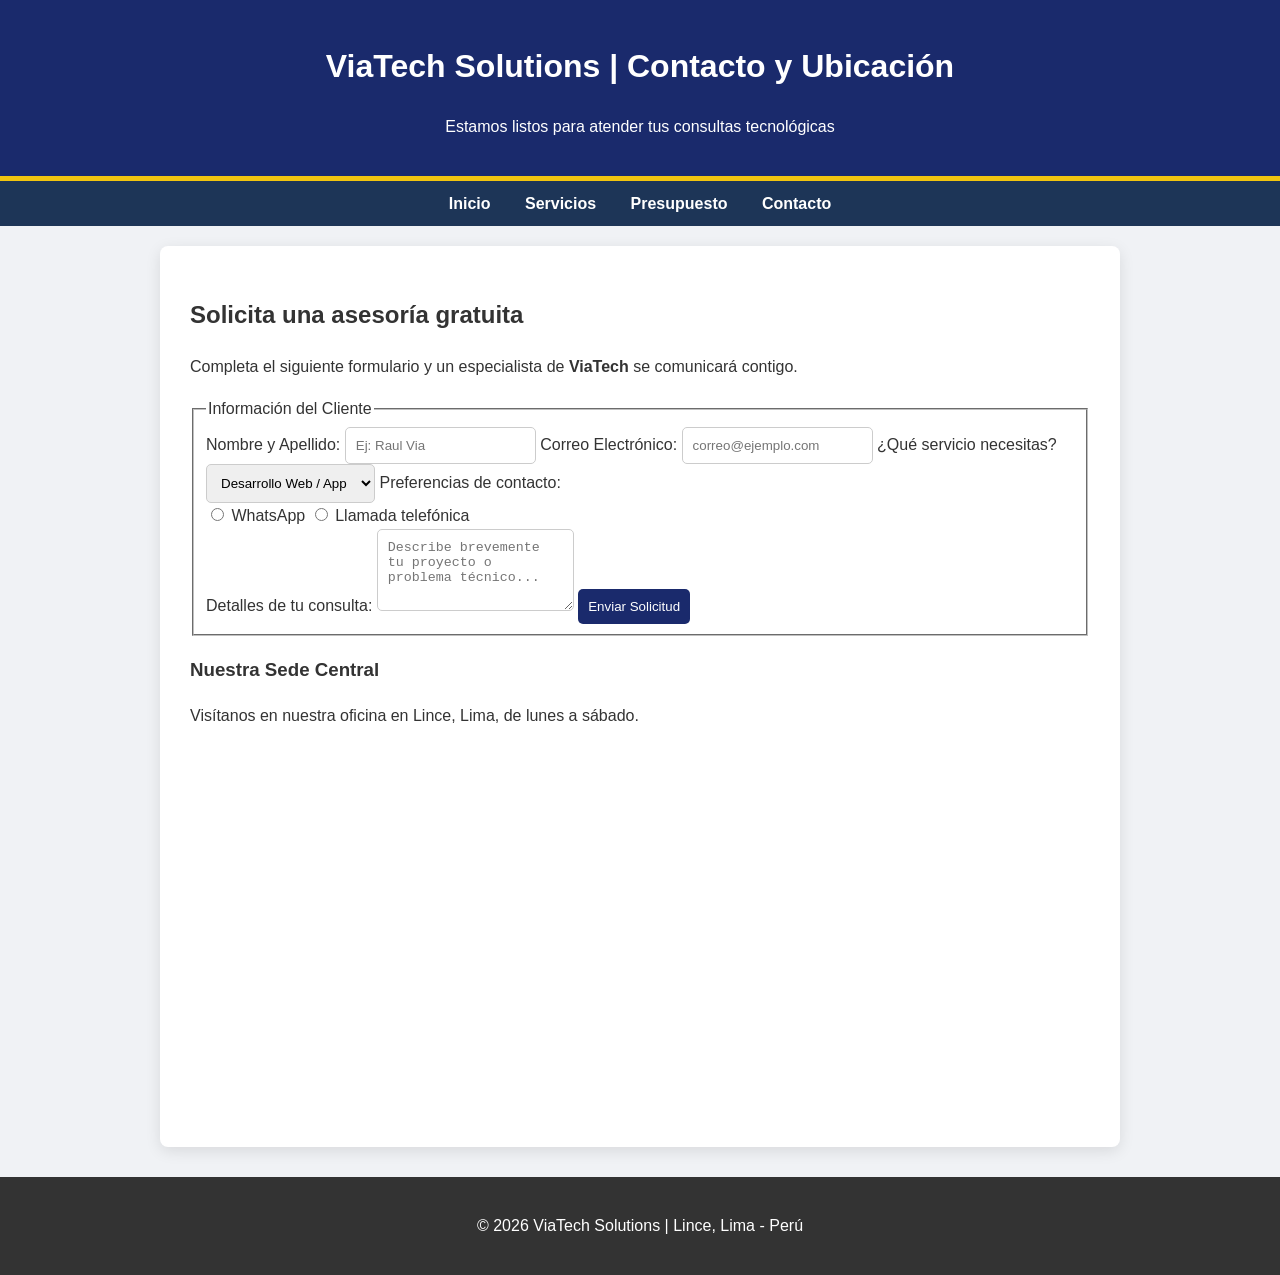
==== contacto.html @ cfa4d26c "Add files via upload" ====
<!DOCTYPE html>
<html lang="es">
<head>
    <meta charset="UTF-8">
    <meta name="viewport" content="width=device-width, initial-scale=1.0">
    <title>Contacto | ViaTech Solutions</title>
    <link rel="stylesheet" href="estilos.css">
</head>
<body>

    <header>
        <h1>ViaTech Solutions | Contacto y Ubicación</h1>
        <p>Estamos listos para atender tus consultas tecnológicas</p>
    </header>

   <nav>
        <ul>
            <li><a href="index.html">Inicio</a></li>
            <li><a href="servicios.html">Servicios</a></li>
            <li><a href="presupuesto.html">Presupuesto</a></li>
            <li><a href="contacto.html">Contacto</a></li>
        </ul>
    </nav>

    <main>
        <section>
            <h2>Solicita una asesoría gratuita</h2>
            <p>Completa el siguiente formulario y un especialista de <strong>ViaTech</strong> se comunicará contigo.</p>

            <form action="#" method="get">
                <fieldset>
                    <legend>Información del Cliente</legend>
                    
                    <label for="nombre">Nombre y Apellido:</label>
                    <input type="text" id="nombre" name="nombre" placeholder="Ej: Raul Via" required>

                    <label for="correo">Correo Electrónico:</label>
                    <input type="email" id="correo" name="correo" placeholder="correo@ejemplo.com" required>

                    <label for="interes">¿Qué servicio necesitas?</label>
                    <select id="interes" name="interes">
                        <option value="web">Desarrollo Web / App</option>
                        <option value="soporte">Soporte de Hardware</option>
                        <option value="logistica">Sistemas Logísticos</option>
                        <option value="otros">Otros asuntos</option>
                    </select>

                    <label>Preferencias de contacto:</label>
                    <div>
                        <input type="radio" id="pref-whatsapp" name="preferencia" value="whatsapp">
                        <label for="pref-whatsapp">WhatsApp</label>
                        <input type="radio" id="pref-llamada" name="preferencia" value="llamada">
                        <label for="pref-llamada">Llamada telefónica</label>
                    </div>

                    <label for="mensaje">Detalles de tu consulta:</label>
                    <textarea id="mensaje" name="mensaje" rows="4" placeholder="Describe brevemente tu proyecto o problema técnico..."></textarea>

                    <button type="submit">Enviar Solicitud</button>
                </fieldset>
            </form>
        </section>

        <section>
            <h3>Nuestra Sede Central</h3>
            <p>Visítanos en nuestra oficina en Lince, Lima, de lunes a sábado.</p>
            <!-- Iframe de Google Maps (Ubicación referencial de Lince) -->
            <iframe 
                src="https://www.google.com/maps/embed?pb=!1m18!1m12!1m3!1d15605.12!2d-77.036!3d-12.085!2m3!1f0!2f0!3f0!3m2!1i1024!2i768!4f13.1!3m3!1m2!1s0x9105c8f6!2sLince!5e0!3m2!1ses!2spe!4v123456789" 
                height="350" 
                style="border:0;" 
                allowfullscreen="" 
                loading="lazy">
            </iframe>
        </section>
    </main>

    <footer>
        <p>&copy; 2026 ViaTech Solutions | Lince, Lima - Perú</p>
    </footer>

</body>
</html>
---- estilos.css ----
/* Configuración General */
:root {
    --azul-oscuro: #1a2a6c;
    --azul-claro: #1d3557;
    --dorado: #f1c40f;
    --blanco: #f8f9fa;
}

body {
    font-family: 'Segoe UI', Tahoma, Geneva, Verdana, sans-serif;
    margin: 0;
    line-height: 1.6;
    background-color: #f0f2f5;
    color: #333;
}

/* Encabezado y Navegación */
header {
    background: var(--azul-oscuro);
    color: white;
    padding: 20px;
    text-align: center;
    border-bottom: 5px solid var(--dorado);
}

nav {
    background: var(--azul-claro);
    padding: 10px;
    text-align: center;
    position: sticky;
    top: 0;
    z-index: 1000;
}

/* NUEVO: Quita los puntos y limpia los márgenes de la lista */
nav ul {
    list-style-type: none;
    padding: 0;
    margin: 0;
}

/* NUEVO: Hace que los elementos de la lista se pongan uno al lado del otro */
nav li {
    display: inline;
    margin: 0 15px;
}

/* Modificado: Quitamos el margin viejo para que use el del li */
nav a {
    color: white;
    text-decoration: none;
    font-weight: bold;
}

nav a:hover {
    color: var(--dorado);
}

/* Contenedor Principal */
main {
    max-width: 900px;
    margin: 20px auto;
    background: white;
    padding: 30px;
    border-radius: 8px;
    box-shadow: 0 4px 15px rgba(0,0,0,0.1);
}

/* Estilos de Tablas, Videos y Formularios */
table { width: 100%; border-collapse: collapse; margin: 20px 0; }
th { background: var(--azul-oscuro); color: white; padding: 12px; }
td { border: 1px solid #ddd; padding: 10px; text-align: center; }

video, audio, iframe { width: 100%; border-radius: 8px; margin-top: 15px; }

form { display: flex; flex-direction: column; gap: 10px; }
input, select, textarea { padding: 10px; border-radius: 5px; border: 1px solid #ccc; }
button { background: var(--azul-oscuro); color: white; padding: 10px; border: none; border-radius: 5px; cursor: pointer; }
button:hover { background: var(--dorado); color: #333; }

footer { text-align: center; padding: 20px; background: #333; color: white; margin-top: 30px; }
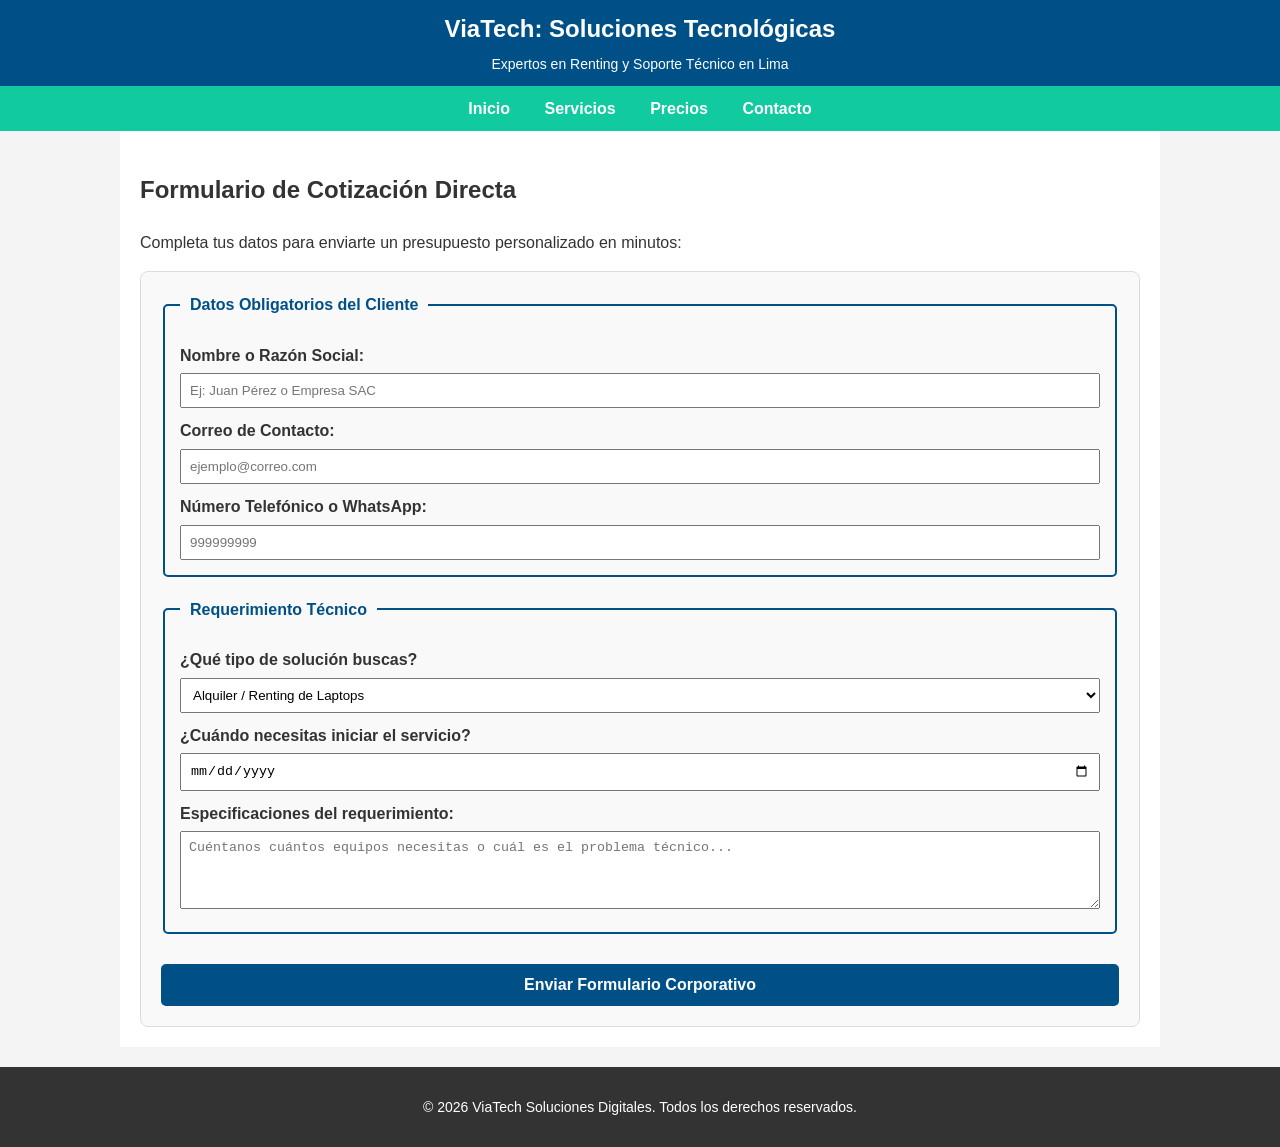
==== commit 6f4cc04d: "Add files via upload" ====
--- a/contacto.html
+++ b/contacto.html
@@ -3,80 +3,64 @@
 <head>
     <meta charset="UTF-8">
     <meta name="viewport" content="width=device-width, initial-scale=1.0">
-    <title>Contacto | ViaTech Solutions</title>
+    <title>ViaTech - Contacto</title>
     <link rel="stylesheet" href="estilos.css">
 </head>
 <body>
 
     <header>
-        <h1>ViaTech Solutions | Contacto y Ubicación</h1>
-        <p>Estamos listos para atender tus consultas tecnológicas</p>
+        <h1>ViaTech: Soluciones Tecnológicas</h1>
+        <p>Expertos en Renting y Soporte Técnico en Lima</p>
     </header>
 
-   <nav>
-        <ul>
-            <li><a href="index.html">Inicio</a></li>
-            <li><a href="servicios.html">Servicios</a></li>
-            <li><a href="presupuesto.html">Presupuesto</a></li>
-            <li><a href="contacto.html">Contacto</a></li>
-        </ul>
+    <nav>
+        <a href="index.html">Inicio</a>
+        <a href="servicios.html">Servicios</a>
+        <a href="precios.html">Precios</a>
+        <a href="contacto.html">Contacto</a>
     </nav>
 
     <main>
-        <section>
-            <h2>Solicita una asesoría gratuita</h2>
-            <p>Completa el siguiente formulario y un especialista de <strong>ViaTech</strong> se comunicará contigo.</p>
+        <h2>Formulario de Cotización Directa</h2>
+        <p>Completa tus datos para enviarte un presupuesto personalizado en minutos:</p>
 
-            <form action="#" method="get">
-                <fieldset>
-                    <legend>Información del Cliente</legend>
-                    
-                    <label for="nombre">Nombre y Apellido:</label>
-                    <input type="text" id="nombre" name="nombre" placeholder="Ej: Raul Via" required>
+        <form action="#" method="POST">
+            <fieldset>
+                <legend>Datos Obligatorios del Cliente</legend>
+                
+                <label for="nombre">Nombre o Razón Social:</label>
+                <input type="text" id="nombre" name="nombre" placeholder="Ej: Juan Pérez o Empresa SAC" required>
 
-                    <label for="correo">Correo Electrónico:</label>
-                    <input type="email" id="correo" name="correo" placeholder="correo@ejemplo.com" required>
+                <label for="correo">Correo de Contacto:</label>
+                <input type="email" id="correo" name="correo" placeholder="ejemplo@correo.com" required>
 
-                    <label for="interes">¿Qué servicio necesitas?</label>
-                    <select id="interes" name="interes">
-                        <option value="web">Desarrollo Web / App</option>
-                        <option value="soporte">Soporte de Hardware</option>
-                        <option value="logistica">Sistemas Logísticos</option>
-                        <option value="otros">Otros asuntos</option>
-                    </select>
+                <label for="telefono">Número Telefónico o WhatsApp:</label>
+                <input type="number" id="telefono" name="telefono" placeholder="999999999">
+            </fieldset>
 
-                    <label>Preferencias de contacto:</label>
-                    <div>
-                        <input type="radio" id="pref-whatsapp" name="preferencia" value="whatsapp">
-                        <label for="pref-whatsapp">WhatsApp</label>
-                        <input type="radio" id="pref-llamada" name="preferencia" value="llamada">
-                        <label for="pref-llamada">Llamada telefónica</label>
-                    </div>
+            <fieldset>
+                <legend>Requerimiento Técnico</legend>
+                
+                <label for="servicio">¿Qué tipo de solución buscas?</label>
+                <select id="servicio" name="servicio">
+                    <option value="alquiler">Alquiler / Renting de Laptops</option>
+                    <option value="soporte">Servicio de Soporte TI</option>
+                    <option value="impresoras">Alquiler de Impresoras</option>
+                </select>
 
-                    <label for="mensaje">Detalles de tu consulta:</label>
-                    <textarea id="mensaje" name="mensaje" rows="4" placeholder="Describe brevemente tu proyecto o problema técnico..."></textarea>
+                <label for="fecha">¿Cuándo necesitas iniciar el servicio?</label>
+                <input type="date" id="fecha" name="fecha">
 
-                    <button type="submit">Enviar Solicitud</button>
-                </fieldset>
-            </form>
-        </section>
+                <label for="mensaje">Especificaciones del requerimiento:</label>
+                <textarea id="mensaje" name="mensaje" rows="4" placeholder="Cuéntanos cuántos equipos necesitas o cuál es el problema técnico..."></textarea>
+            </fieldset>
 
-        <section>
-            <h3>Nuestra Sede Central</h3>
-            <p>Visítanos en nuestra oficina en Lince, Lima, de lunes a sábado.</p>
-            <!-- Iframe de Google Maps (Ubicación referencial de Lince) -->
-            <iframe 
-                src="https://www.google.com/maps/embed?pb=!1m18!1m12!1m3!1d15605.12!2d-77.036!3d-12.085!2m3!1f0!2f0!3f0!3m2!1i1024!2i768!4f13.1!3m3!1m2!1s0x9105c8f6!2sLince!5e0!3m2!1ses!2spe!4v123456789" 
-                height="350" 
-                style="border:0;" 
-                allowfullscreen="" 
-                loading="lazy">
-            </iframe>
-        </section>
+            <input type="submit" value="Enviar Formulario Corporativo">
+        </form>
     </main>
 
     <footer>
-        <p>&copy; 2026 ViaTech Solutions | Lince, Lima - Perú</p>
+        <p>&copy; 2026 ViaTech Soluciones Digitales. Todos los derechos reservados.</p>
     </footer>
 
 </body>
--- a/estilos.css
+++ b/estilos.css
@@ -1,81 +1,161 @@
-/* Configuración General */
-:root {
-    --azul-oscuro: #1a2a6c;
-    --azul-claro: #1d3557;
-    --dorado: #f1c40f;
-    --blanco: #f8f9fa;
+/* ==========================================================================
+   ESTILOS GENERALES - VIATECH 2026
+   ========================================================================== */
+body {
+    font-family: Arial, sans-serif;
+    line-height: 1.6;
+    margin: 0;
+    padding: 0;
+    color: #333;
+    background-color: #f4f4f4;
 }
 
-body {
-    font-family: 'Segoe UI', Tahoma, Geneva, Verdana, sans-serif;
-    margin: 0;
-    line-height: 1.6;
-    background-color: #f0f2f5;
-    color: #333;
+/* Cabecera delgada y estilizada */
+header {
+    background-color: #005088;
+    color: #fff;
+    padding: 5px 20px;
+    text-align: center;
+}
+header h1 {
+    margin: 5px 0;
+    font-size: 24px;
+}
+header p {
+    margin: 5px 0;
+    font-size: 14px;
 }
 
-/* Encabezado y Navegación */
-header {
-    background: var(--azul-oscuro);
-    color: white;
-    padding: 20px;
-    text-align: center;
-    border-bottom: 5px solid var(--dorado);
-}
-
+/* Barra de navegación */
 nav {
-    background: var(--azul-claro);
+    background: #11caa0;
     padding: 10px;
     text-align: center;
-    position: sticky;
-    top: 0;
-    z-index: 1000;
 }
-
-/* NUEVO: Quita los puntos y limpia los márgenes de la lista */
-nav ul {
-    list-style-type: none;
-    padding: 0;
-    margin: 0;
-}
-
-/* NUEVO: Hace que los elementos de la lista se pongan uno al lado del otro */
-nav li {
-    display: inline;
-    margin: 0 15px;
-}
-
-/* Modificado: Quitamos el margin viejo para que use el del li */
 nav a {
     color: white;
     text-decoration: none;
+    margin: 0 15px;
+    font-weight: bold;
+}
+nav a:hover {
+    text-decoration: underline;
+}
+
+/* Contenedor principal */
+main {
+    padding: 20px;
+    max-width: 1000px;
+    margin: auto;
+    background: white;
+    min-height: 450px;
+}
+
+section {
+    margin-bottom: 30px;
+}
+
+/* Multimedia y figuras */
+img {
+    max-width: 100%;
+    height: auto;
+    border-radius: 8px;
+}
+
+figure {
+    margin: 15px 0;
+    padding: 10px;
+    background: #eee;
+    text-align: center;
+}
+
+figcaption {
+    font-size: 14px;
+    color: #555;
+    font-style: italic;
+    margin-top: 5px;
+}
+
+/* Artículos (Página Servicios) */
+article {
+    margin-bottom: 30px;
+    background: #fafafa;
+    padding: 15px;
+    border-left: 5px solid #11caa0;
+}
+
+/* Tablas tradicionales (Página Precios) */
+table {
+    width: 100%;
+    border-collapse: collapse;
+    margin: 20px 0;
+}
+table, th, td {
+    border: 1px solid #005088;
+}
+th, td {
+    padding: 12px;
+    text-align: left;
+}
+th {
+    background-color: #005088;
+    color: white;
+}
+tfoot {
+    background-color: #eee;
     font-weight: bold;
 }
 
-nav a:hover {
-    color: var(--dorado);
+/* Formularios estructurados (Página Contacto) */
+form {
+    background: #f9f9f9;
+    padding: 20px;
+    border-radius: 8px;
+    border: 1px solid #ddd;
+}
+fieldset {
+    border: 2px solid #005088;
+    padding: 15px;
+    margin-bottom: 20px;
+    border-radius: 5px;
+}
+legend {
+    font-weight: bold;
+    color: #005088;
+    padding: 0 10px;
+}
+label {
+    display: block;
+    margin-top: 10px;
+    font-weight: bold;
+}
+input, select, textarea {
+    width: 100%;
+    padding: 8px;
+    margin-top: 5px;
+    box-sizing: border-box;
+}
+input[type="submit"] {
+    background-color: #005088;
+    color: white;
+    border: none;
+    padding: 12px;
+    font-size: 16px;
+    font-weight: bold;
+    cursor: pointer;
+    border-radius: 5px;
+    margin-top: 10px;
+}
+input[type="submit"]:hover {
+    background-color: #11caa0;
 }
 
-/* Contenedor Principal */
-main {
-    max-width: 900px;
-    margin: 20px auto;
-    background: white;
-    padding: 30px;
-    border-radius: 8px;
-    box-shadow: 0 4px 15px rgba(0,0,0,0.1);
-}
-
-/* Estilos de Tablas, Videos y Formularios */
-table { width: 100%; border-collapse: collapse; margin: 20px 0; }
-th { background: var(--azul-oscuro); color: white; padding: 12px; }
-td { border: 1px solid #ddd; padding: 10px; text-align: center; }
-
-video, audio, iframe { width: 100%; border-radius: 8px; margin-top: 15px; }
-
-form { display: flex; flex-direction: column; gap: 10px; }
-input, select, textarea { padding: 10px; border-radius: 5px; border: 1px solid #ccc; }
-button { background: var(--azul-oscuro); color: white; padding: 10px; border: none; border-radius: 5px; cursor: pointer; }
-button:hover { background: var(--dorado); color: #333; }
-
-footer { text-align: center; padding: 20px; background: #333; color: white; margin-top: 30px; }+/* Pie de página */
+footer {
+    background: #333;
+    color: white;
+    text-align: center;
+    padding: 15px;
+    margin-top: 20px;
+    font-size: 14px;
+}
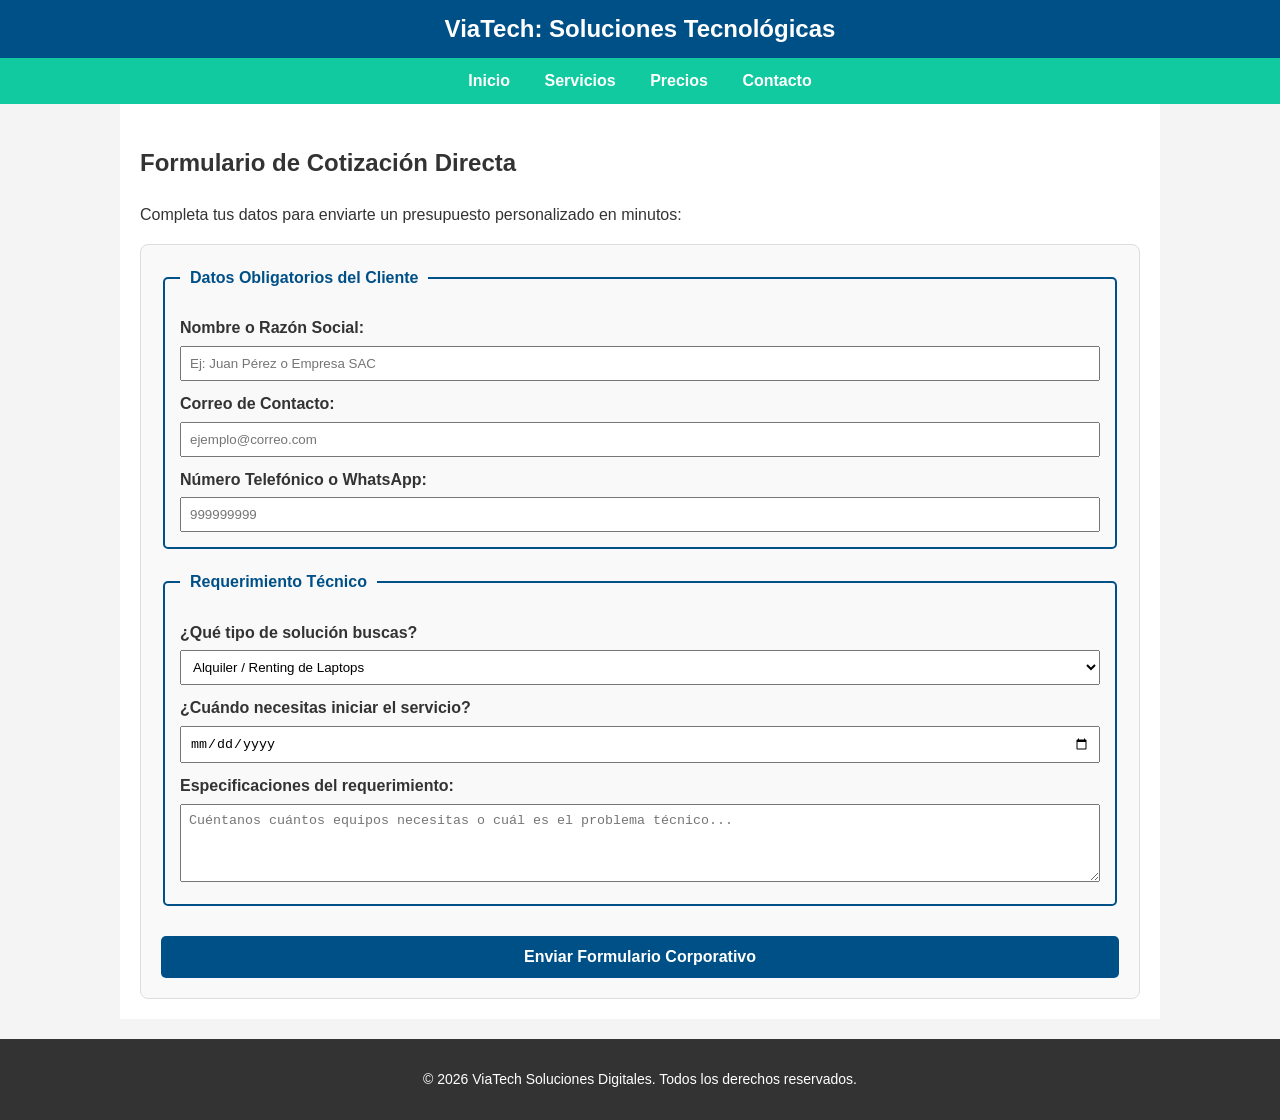
==== commit f9acbe2c: "Add files via upload" ====
--- a/contacto.html
+++ b/contacto.html
@@ -10,15 +10,16 @@
 
     <header>
         <h1>ViaTech: Soluciones Tecnológicas</h1>
-        <p>Expertos en Renting y Soporte Técnico en Lima</p>
     </header>
 
     <nav>
-        <a href="index.html">Inicio</a>
-        <a href="servicios.html">Servicios</a>
-        <a href="precios.html">Precios</a>
-        <a href="contacto.html">Contacto</a>
-    </nav>
+    <ul>
+        <li><a href="index.html">Inicio</a></li>
+        <li><a href="servicios.html">Servicios</a></li>
+        <li><a href="precios.html">Precios</a></li>
+        <li><a href="contacto.html">Contacto</a></li>
+    </ul>
+</nav>
 
     <main>
         <h2>Formulario de Cotización Directa</h2>
--- a/estilos.css
+++ b/estilos.css
@@ -10,7 +10,7 @@
     background-color: #f4f4f4;
 }
 
-/* Cabecera delgada y estilizada */
+/* Cabecera */
 header {
     background-color: #005088;
     color: #fff;
@@ -26,23 +26,39 @@
     font-size: 14px;
 }
 
-/* Barra de navegación */
+/* ==========================================================================
+   BARRA DE NAVEGACIÓN
+   ========================================================================== */
 nav {
     background: #11caa0;
     padding: 10px;
-    text-align: center;
+    text-align: center; /* Centrar los enlaces*/
 }
+
+nav ul {
+    list-style-type: none; /* Quita los puntitos negros del ul */
+    padding: 0;
+    margin: 0;
+}
+
+nav li {
+    display: inline-block; /* Poner los li horizontal */
+    margin: 0 15px;        /* Separar las opciones del menú */
+}
+
 nav a {
     color: white;
     text-decoration: none;
-    margin: 0 15px;
     font-weight: bold;
 }
+
 nav a:hover {
-    text-decoration: underline;
+    text-decoration: underline; /* Efecto del cursor */
 }
 
-/* Contenedor principal */
+/* ==========================================================================
+   CONTENIDO Y CUERPO DE LAS PÁGINAS
+   ========================================================================== */
 main {
     padding: 20px;
     max-width: 1000px;
@@ -76,7 +92,7 @@
     margin-top: 5px;
 }
 
-/* Artículos (Página Servicios) */
+/* Artículos de Servicios */
 article {
     margin-bottom: 30px;
     background: #fafafa;
@@ -84,7 +100,7 @@
     border-left: 5px solid #11caa0;
 }
 
-/* Tablas tradicionales (Página Precios) */
+/* Tablas tradicionales de Precios */
 table {
     width: 100%;
     border-collapse: collapse;
@@ -106,7 +122,7 @@
     font-weight: bold;
 }
 
-/* Formularios estructurados (Página Contacto) */
+/* Formularios de Contacto */
 form {
     background: #f9f9f9;
     padding: 20px;
